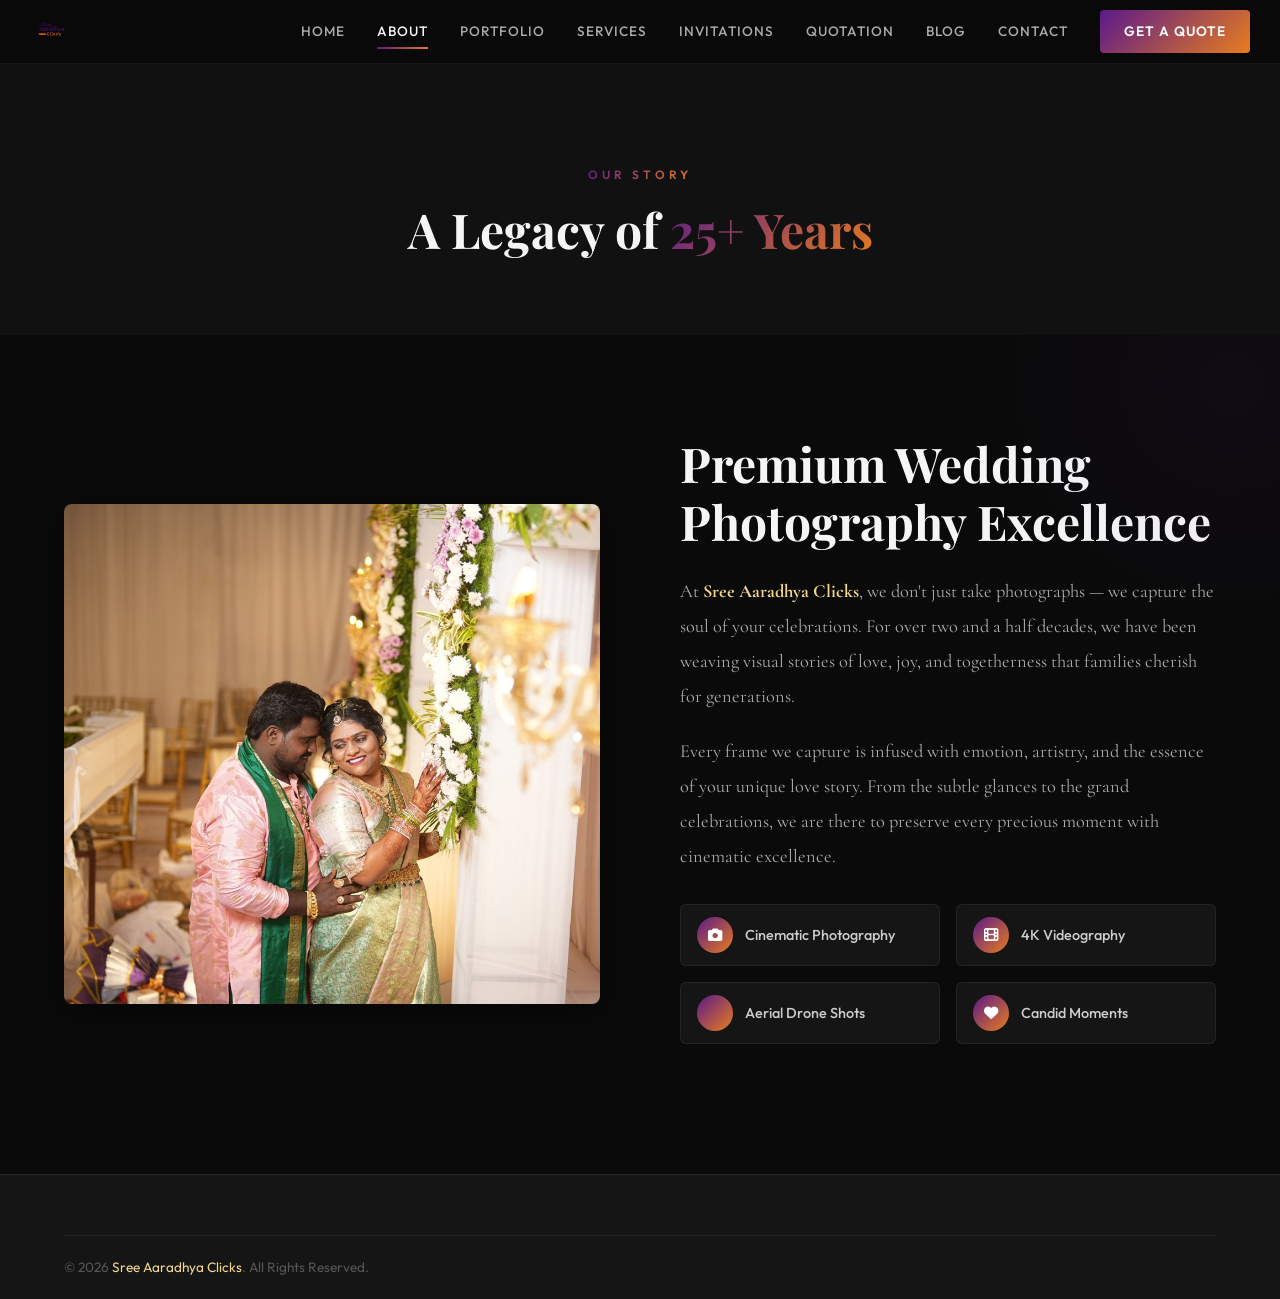
==== about/index.html @ 4684d549 "Initial commit" ====
<!DOCTYPE html>
<html lang="en">
<head>
  <meta charset="UTF-8">
  <meta name="viewport" content="width=device-width, initial-scale=1.0">
  <title>About Us | Sree Aaradhya Clicks</title>
  <link rel="shortcut icon" href="/assets/logo.png" type="image/png">
  <link rel="stylesheet" href="/styles.css">
  <link rel="stylesheet" href="https://cdnjs.cloudflare.com/ajax/libs/font-awesome/6.5.1/css/all.min.css">
</head>
<body>
  <nav class="navbar scrolled">
    <div class="nav-container">
      <a href="../index.html" class="nav-logo"><img src="../assets/logo.png" alt="Sree Aaradhya Clicks Logo"></a>
      <div class="nav-links">
        <a href="/index.html">Home</a>
        <a href="/about/index.html" class="active">About</a>
        <a href="/portfolio/index.html">Portfolio</a>
        <a href="/services/index.html">Services</a>
        <a href="/invitations/index.html">Invitations</a>
        <a href="/quotation/index.html">Quotation</a>
        <a href="/blog/index.html">Blog</a>
        <a href="/contact/index.html">Contact</a>
        <a href="/quotation/index.html" class="nav-cta">Get a Quote</a>
      </div>
    </div>
  </nav>

  <header class="section-hero" style="padding: 160px 0 60px; background: var(--black-light); text-align: center;">
    <div class="container">
      <span class="section-eyebrow">Our Story</span>
      <h1 class="section-title">A Legacy of <span class="gradient-text">25+ Years</span></h1>
    </div>
  </header>

  <section class="about" style="padding: 80px 0;">
    <div class="container">
      <div class="about-grid">
        <div class="about-image-wrapper">
          <div class="about-image"><img src="../assets/candid-moment.jpg" alt="Sree Aaradhya Clicks - About Us"></div>
        </div>
        <div class="about-content">
          <h2 class="section-title">Premium Wedding Photography Excellence</h2>
          <p class="about-text">At <strong style="color: var(--gold-light);">Sree Aaradhya Clicks</strong>, we don't just take photographs — we capture the soul of your celebrations. For over two and a half decades, we have been weaving visual stories of love, joy, and togetherness that families cherish for generations.</p>
          <p class="about-text">Every frame we capture is infused with emotion, artistry, and the essence of your unique love story. From the subtle glances to the grand celebrations, we are there to preserve every precious moment with cinematic excellence.</p>
          <div class="about-features">
            <div class="about-feature"><div class="about-feature-icon"><i class="fas fa-camera"></i></div><span>Cinematic Photography</span></div>
            <div class="about-feature"><div class="about-feature-icon"><i class="fas fa-film"></i></div><span>4K Videography</span></div>
            <div class="about-feature"><div class="about-feature-icon"><i class="fas fa-drone"></i></div><span>Aerial Drone Shots</span></div>
            <div class="about-feature"><div class="about-feature-icon"><i class="fas fa-heart"></i></div><span>Candid Moments</span></div>
          </div>
        </div>
      </div>
    </div>
  </section>

  <footer class="footer">
    <div class="container">
      <div class="footer-bottom">
        <p>&copy; 2026 <a href="../index.html">Sree Aaradhya Clicks</a>. All Rights Reserved.</p>
      </div>
    </div>
  </footer>
</body>
</html>
---- styles.css ----
/* ========================================
   SREE AARADHYA CLICKS - Premium Wedding Photography
   Design System & Styles
   ======================================== */

/* Google Fonts */
@import url('https://fonts.googleapis.com/css2?family=Playfair+Display:ital,wght@0,400;0,500;0,600;0,700;0,800;1,400;1,500;1,600&family=Cormorant+Garamond:ital,wght@0,300;0,400;0,500;0,600;0,700;1,300;1,400&family=Outfit:wght@100;200;300;400;500;600;700;800&display=swap');

/* ---- CSS Custom Properties ---- */
:root {
  /* Brand Colors - Purple + Orange Gradient */
  --purple-deep: #3a0e56;
  --purple-brand: #5b1a8a;
  --purple-light: #7b3aaf;
  --purple-glow: #9b59c5;
  --orange-brand: #e87c1e;
  --orange-light: #f5a623;
  --orange-glow: #ffbf47;
  --gold: #d4a843;
  --gold-light: #f0d78c;
  
  /* Neutral Palette */
  --black: #0a0a0a;
  --black-light: #111111;
  --dark-bg: #0d0d0d;
  --dark-card: #151515;
  --dark-card-hover: #1c1c1c;
  --dark-surface: #1a1a1a;
  --gray-900: #1f1f1f;
  --gray-800: #2a2a2a;
  --gray-700: #3a3a3a;
  --gray-600: #555555;
  --gray-400: #888888;
  --gray-300: #aaaaaa;
  --gray-200: #cccccc;
  --white: #f5f5f5;
  --white-pure: #ffffff;
  
  /* Gradients */
  --gradient-brand: linear-gradient(135deg, var(--purple-brand) 0%, var(--orange-brand) 100%);
  --gradient-brand-hover: linear-gradient(135deg, var(--purple-light) 0%, var(--orange-light) 100%);
  --gradient-gold: linear-gradient(135deg, var(--gold) 0%, var(--orange-light) 100%);
  --gradient-dark: linear-gradient(180deg, rgba(10,10,10,0) 0%, rgba(10,10,10,0.95) 100%);
  --gradient-overlay: linear-gradient(180deg, rgba(10,10,10,0.3) 0%, rgba(10,10,10,0.85) 100%);
  
  /* Typography */
  --font-display: 'Playfair Display', Georgia, serif;
  --font-elegant: 'Cormorant Garamond', Georgia, serif;
  --font-body: 'Outfit', 'Segoe UI', sans-serif;
  
  /* Spacing */
  --section-padding: 100px 0;
  --container-width: 1200px;
  --container-padding: 0 24px;
  
  /* Borders & Shadows */
  --border-subtle: 1px solid rgba(255,255,255,0.06);
  --border-gold: 1px solid rgba(212,168,67,0.3);
  --shadow-card: 0 8px 32px rgba(0,0,0,0.4);
  --shadow-glow-purple: 0 0 40px rgba(91,26,138,0.3);
  --shadow-glow-orange: 0 0 40px rgba(232,124,30,0.2);
  
  /* Transitions */
  --transition-fast: 0.2s cubic-bezier(0.4, 0, 0.2, 1);
  --transition-smooth: 0.4s cubic-bezier(0.4, 0, 0.2, 1);
  --transition-slow: 0.6s cubic-bezier(0.4, 0, 0.2, 1);
}

/* ---- Reset & Base ---- */
*, *::before, *::after {
  margin: 0;
  padding: 0;
  box-sizing: border-box;
}

html {
  scroll-behavior: smooth;
  scroll-padding-top: 80px;
  font-size: 16px;
}

body {
  font-family: var(--font-body);
  background-color: var(--black);
  color: var(--gray-300);
  line-height: 1.7;
  overflow-x: hidden;
  -webkit-font-smoothing: antialiased;
  -moz-osx-font-smoothing: grayscale;
}

img {
  max-width: 100%;
  height: auto;
  display: block;
}

a {
  text-decoration: none;
  color: inherit;
  transition: color var(--transition-fast);
}

ul, ol {
  list-style: none;
}

button {
  border: none;
  cursor: pointer;
  font-family: inherit;
  background: none;
}

/* ---- Utility Classes ---- */
.container {
  max-width: var(--container-width);
  margin: 0 auto;
  padding: var(--container-padding);
}

.section-header {
  text-align: center;
  margin-bottom: 60px;
}

.section-eyebrow {
  font-family: var(--font-body);
  font-size: 0.75rem;
  font-weight: 600;
  letter-spacing: 4px;
  text-transform: uppercase;
  background: var(--gradient-brand);
  -webkit-background-clip: text;
  -webkit-text-fill-color: transparent;
  background-clip: text;
  margin-bottom: 16px;
  display: inline-block;
}

.section-title {
  font-family: var(--font-display);
  font-size: clamp(2rem, 4vw, 3rem);
  font-weight: 700;
  color: var(--white);
  line-height: 1.2;
  margin-bottom: 16px;
}

.section-subtitle {
  font-family: var(--font-elegant);
  font-size: 1.2rem;
  color: var(--gray-400);
  max-width: 600px;
  margin: 0 auto;
  font-style: italic;
}

.gradient-text {
  background: var(--gradient-brand);
  -webkit-background-clip: text;
  -webkit-text-fill-color: transparent;
  background-clip: text;
}

/* ---- Buttons ---- */
.btn {
  display: inline-flex;
  align-items: center;
  gap: 8px;
  padding: 14px 36px;
  font-family: var(--font-body);
  font-size: 0.9rem;
  font-weight: 600;
  letter-spacing: 1px;
  text-transform: uppercase;
  border-radius: 4px;
  transition: all var(--transition-smooth);
  position: relative;
  overflow: hidden;
}

.btn::before {
  content: '';
  position: absolute;
  top: 0;
  left: -100%;
  width: 100%;
  height: 100%;
  background: linear-gradient(90deg, transparent, rgba(255,255,255,0.15), transparent);
  transition: left 0.5s ease;
}

.btn:hover::before {
  left: 100%;
}

.btn-primary {
  background: var(--gradient-brand);
  color: var(--white-pure);
  box-shadow: 0 4px 20px rgba(91,26,138,0.3);
}

.btn-primary:hover {
  background: var(--gradient-brand-hover);
  box-shadow: 0 6px 30px rgba(91,26,138,0.5);
  transform: translateY(-2px);
}

.btn-outline {
  border: 1px solid rgba(212,168,67,0.5);
  color: var(--gold-light);
  background: transparent;
}

.btn-outline:hover {
  border-color: var(--gold);
  background: rgba(212,168,67,0.1);
  transform: translateY(-2px);
}

.btn-gold {
  background: var(--gradient-gold);
  color: var(--black);
  font-weight: 700;
}

.btn-gold:hover {
  box-shadow: 0 6px 30px rgba(212,168,67,0.4);
  transform: translateY(-2px);
}

/* ---- Preloader ---- */
.preloader {
  position: fixed;
  top: 0;
  left: 0;
  width: 100%;
  height: 100%;
  background: var(--black);
  display: flex;
  flex-direction: column;
  align-items: center;
  justify-content: center;
  z-index: 10000;
  transition: opacity 0.6s ease, visibility 0.6s ease;
}

.preloader.hidden {
  opacity: 0;
  visibility: hidden;
}

.preloader-logo {
  width: 120px;
  height: auto;
  margin-bottom: 30px;
  animation: preloaderPulse 1.5s ease-in-out infinite;
  filter: brightness(0) invert(1); /* Makes the logo pure white */
}

.preloader-bar {
  width: 200px;
  height: 2px;
  background: var(--gray-800);
  border-radius: 2px;
  overflow: hidden;
}

.preloader-bar-fill {
  width: 0;
  height: 100%;
  background: var(--gradient-brand);
  border-radius: 2px;
  animation: preloaderFill 2s ease forwards;
}

@keyframes preloaderPulse {
  0%, 100% { opacity: 0.6; transform: scale(1); }
  50% { opacity: 1; transform: scale(1.05); }
}

@keyframes preloaderFill {
  to { width: 100%; }
}

/* ---- Navigation ---- */
.navbar {
  position: fixed;
  top: 0;
  left: 0;
  width: 100%;
  z-index: 1000;
  padding: 20px 0;
  transition: all var(--transition-smooth);
}

.navbar.scrolled {
  padding: 10px 0;
  background: rgba(10,10,10,0.95);
  backdrop-filter: blur(20px);
  -webkit-backdrop-filter: blur(20px);
  border-bottom: var(--border-subtle);
}

.nav-container {
  max-width: 1400px;
  margin: 0 auto;
  padding: 0 30px;
  display: flex;
  align-items: center;
  justify-content: space-between;
}

.nav-logo {
  display: flex;
  align-items: center;
  gap: 12px;
}

.nav-logo img {
  height: 50px;
  width: auto;
  transition: height var(--transition-smooth);
}

.navbar.scrolled .nav-logo img {
  height: 40px;
}

.nav-links {
  display: flex;
  align-items: center;
  gap: 32px;
}

.nav-links a {
  font-size: 0.85rem;
  font-weight: 500;
  letter-spacing: 1px;
  text-transform: uppercase;
  color: var(--gray-300);
  position: relative;
  padding: 4px 0;
}

.nav-links a::after {
  content: '';
  position: absolute;
  bottom: -2px;
  left: 0;
  width: 0;
  height: 2px;
  background: var(--gradient-brand);
  transition: width var(--transition-smooth);
}

.nav-links a:hover,
.nav-links a.active {
  color: var(--white);
}

.nav-links a:hover::after,
.nav-links a.active::after {
  width: 100%;
}

.nav-cta {
  padding: 10px 24px !important;
  background: var(--gradient-brand) !important;
  color: var(--white-pure) !important;
  border-radius: 4px !important;
  letter-spacing: 1px !important;
  font-weight: 600 !important;
}

.nav-cta::after {
  display: none !important;
}

.nav-cta:hover {
  box-shadow: 0 4px 20px rgba(91,26,138,0.4) !important;
}

/* Mobile Menu Toggle */
.nav-toggle {
  display: none;
  flex-direction: column;
  gap: 5px;
  padding: 4px;
  cursor: pointer;
  z-index: 1001;
}

.nav-toggle span {
  display: block;
  width: 28px;
  height: 2px;
  background: var(--white);
  transition: all var(--transition-fast);
  border-radius: 2px;
}

.nav-toggle.active span:nth-child(1) {
  transform: rotate(45deg) translate(5px, 5px);
}

.nav-toggle.active span:nth-child(2) {
  opacity: 0;
}

.nav-toggle.active span:nth-child(3) {
  transform: rotate(-45deg) translate(5px, -5px);
}

/* ---- Hero Section ---- */
.hero {
  position: relative;
  width: 100%;
  height: 100vh;
  min-height: 700px;
  display: flex;
  align-items: center;
  justify-content: center;
  overflow: hidden;
}

.hero-bg {
  position: absolute;
  top: 0;
  left: 0;
  width: 100%;
  height: 100%;
  z-index: 0;
}

.hero-bg img {
  width: 100%;
  height: 100%;
  object-fit: cover;
  filter: brightness(0.4);
  animation: heroZoom 20s ease-in-out infinite alternate;
}

@keyframes heroZoom {
  0% { transform: scale(1); }
  100% { transform: scale(1.08); }
}

.hero-overlay {
  position: absolute;
  top: 0;
  left: 0;
  width: 100%;
  height: 100%;
  background: var(--gradient-overlay);
  z-index: 1;
}

.hero-particles {
  position: absolute;
  top: 0;
  left: 0;
  width: 100%;
  height: 100%;
  z-index: 2;
  pointer-events: none;
}

.particle {
  position: absolute;
  width: 3px;
  height: 3px;
  background: var(--gold-light);
  border-radius: 50%;
  opacity: 0;
  animation: particleFloat 8s ease-in-out infinite;
}

@keyframes particleFloat {
  0% { opacity: 0; transform: translateY(100vh) scale(0); }
  20% { opacity: 0.6; }
  80% { opacity: 0.3; }
  100% { opacity: 0; transform: translateY(-20px) scale(1); }
}

.hero-content {
  position: relative;
  z-index: 3;
  text-align: center;
  max-width: 800px;
  padding: 0 24px;
}

.hero-logo {
  width: 180px;
  margin-bottom: 30px;
  animation: fadeInDown 1s ease 0.5s backwards;
  filter: brightness(0) invert(1);
}

.hero-tagline {
  font-family: var(--font-elegant);
  font-size: clamp(1rem, 2vw, 1.3rem);
  letter-spacing: 6px;
  text-transform: uppercase;
  color: var(--gold-light);
  margin-bottom: 20px;
  animation: fadeInDown 1s ease 0.5s backwards;
}

.hero-title {
  font-family: var(--font-display);
  font-size: clamp(2.5rem, 6vw, 4.5rem);
  font-weight: 700;
  color: var(--white-pure);
  line-height: 1.15;
  margin-bottom: 12px;
  animation: fadeInUp 1s ease 0.7s backwards;
}

.hero-title .highlight {
  background: var(--gradient-brand);
  -webkit-background-clip: text;
  -webkit-text-fill-color: transparent;
  background-clip: text;
}

.hero-experience {
  font-family: var(--font-body);
  font-size: 1.1rem;
  color: var(--gray-300);
  margin-bottom: 40px;
  animation: fadeInUp 1s ease 0.9s backwards;
}

.hero-experience strong {
  color: var(--orange-light);
  font-weight: 700;
}

.hero-buttons {
  display: flex;
  align-items: center;
  justify-content: center;
  gap: 20px;
  flex-wrap: wrap;
  animation: fadeInUp 1s ease 1.1s backwards;
}

.hero-scroll {
  position: absolute;
  bottom: 40px;
  left: 50%;
  transform: translateX(-50%);
  z-index: 3;
  display: flex;
  flex-direction: column;
  align-items: center;
  gap: 8px;
  animation: fadeInUp 1s ease 1.5s backwards;
}

.hero-scroll span {
  font-size: 0.7rem;
  letter-spacing: 3px;
  text-transform: uppercase;
  color: var(--gray-400);
}

.scroll-line {
  width: 1px;
  height: 40px;
  background: var(--gray-700);
  position: relative;
  overflow: hidden;
}

.scroll-line::after {
  content: '';
  position: absolute;
  top: -100%;
  left: 0;
  width: 100%;
  height: 50%;
  background: var(--gradient-brand);
  animation: scrollLine 2s ease infinite;
}

@keyframes scrollLine {
  0% { top: -50%; }
  100% { top: 100%; }
}

/* ---- Highlights Bar ---- */
.highlights {
  position: relative;
  padding: 60px 0;
  background: var(--dark-card);
  border-top: var(--border-subtle);
  border-bottom: var(--border-subtle);
}

.highlights-grid {
  display: grid;
  grid-template-columns: repeat(4, 1fr);
  gap: 30px;
}

.highlight-item {
  text-align: center;
  padding: 20px;
  position: relative;
}

.highlight-item:not(:last-child)::after {
  content: '';
  position: absolute;
  right: 0;
  top: 20%;
  height: 60%;
  width: 1px;
  background: linear-gradient(180deg, transparent, var(--gray-700), transparent);
}

.highlight-number {
  font-family: var(--font-display);
  font-size: 2.8rem;
  font-weight: 800;
  background: var(--gradient-brand);
  -webkit-background-clip: text;
  -webkit-text-fill-color: transparent;
  background-clip: text;
  line-height: 1;
  margin-bottom: 8px;
}

.highlight-label {
  font-size: 0.85rem;
  font-weight: 500;
  color: var(--gray-400);
  text-transform: uppercase;
  letter-spacing: 2px;
}

/* ---- About Section ---- */
.about {
  padding: var(--section-padding);
  position: relative;
  overflow: hidden;
}

.about::before {
  content: '';
  position: absolute;
  top: -200px;
  right: -200px;
  width: 500px;
  height: 500px;
  background: radial-gradient(circle, rgba(91,26,138,0.08) 0%, transparent 70%);
  pointer-events: none;
}

.about-grid {
  display: grid;
  grid-template-columns: 1fr 1fr;
  gap: 80px;
  align-items: center;
}

.about-image-wrapper {
  position: relative;
}

.about-image {
  border-radius: 8px;
  overflow: hidden;
  position: relative;
  box-shadow: var(--shadow-card);
}

.about-image img {
  width: 100%;
  height: 500px;
  object-fit: cover;
  transition: transform var(--transition-slow);
}

.about-image:hover img {
  transform: scale(1.03);
}

.about-image-accent {
  position: absolute;
  bottom: -20px;
  right: -20px;
  width: 200px;
  height: 200px;
  border: 2px solid rgba(212,168,67,0.3);
  border-radius: 8px;
  z-index: -1;
}

.about-content {
  padding: 20px 0;
}

.about-content .section-eyebrow {
  text-align: left;
}

.about-content .section-title {
  text-align: left;
  margin-bottom: 24px;
}

.about-text {
  font-family: var(--font-elegant);
  font-size: 1.15rem;
  color: var(--gray-300);
  line-height: 1.9;
  margin-bottom: 20px;
}

.about-features {
  display: grid;
  grid-template-columns: 1fr 1fr;
  gap: 16px;
  margin: 30px 0;
}

.about-feature {
  display: flex;
  align-items: center;
  gap: 12px;
  padding: 12px 16px;
  background: var(--dark-card);
  border-radius: 6px;
  border: var(--border-subtle);
}

.about-feature-icon {
  width: 36px;
  height: 36px;
  display: flex;
  align-items: center;
  justify-content: center;
  border-radius: 50%;
  background: var(--gradient-brand);
  color: var(--white-pure);
  font-size: 0.9rem;
  flex-shrink: 0;
}

.about-feature span {
  font-size: 0.9rem;
  font-weight: 500;
  color: var(--gray-200);
}

/* ---- Portfolio / Gallery Section ---- */
.portfolio {
  padding: var(--section-padding);
  background: var(--dark-bg);
}

.portfolio-filters {
  display: flex;
  align-items: center;
  justify-content: center;
  gap: 12px;
  margin-bottom: 50px;
  flex-wrap: wrap;
}

.filter-btn {
  padding: 10px 28px;
  font-size: 0.85rem;
  font-weight: 500;
  letter-spacing: 1px;
  text-transform: uppercase;
  color: var(--gray-400);
  border: 1px solid var(--gray-700);
  border-radius: 4px;
  transition: all var(--transition-smooth);
  cursor: pointer;
}

.filter-btn:hover {
  color: var(--white);
  border-color: var(--gray-600);
}

.filter-btn.active {
  background: var(--gradient-brand);
  color: var(--white-pure);
  border-color: transparent;
}

.portfolio-grid {
  display: grid;
  grid-template-columns: repeat(3, 1fr);
  gap: 20px;
}

.portfolio-item {
  position: relative;
  border-radius: 8px;
  overflow: hidden;
  cursor: pointer;
  aspect-ratio: 4/3;
  group: true;
}

.portfolio-item img {
  width: 100%;
  height: 100%;
  object-fit: cover;
  transition: transform var(--transition-slow), filter var(--transition-smooth);
}

.portfolio-item:hover img {
  transform: scale(1.08);
  filter: brightness(0.7);
}

.portfolio-item-overlay {
  position: absolute;
  bottom: 0;
  left: 0;
  right: 0;
  padding: 30px 20px 20px;
  background: linear-gradient(0deg, rgba(0,0,0,0.9) 0%, transparent 100%);
  transform: translateY(100%);
  transition: transform var(--transition-smooth);
}

.portfolio-item:hover .portfolio-item-overlay {
  transform: translateY(0);
}

.portfolio-item-overlay h4 {
  font-family: var(--font-display);
  font-size: 1.1rem;
  color: var(--white);
  margin-bottom: 4px;
}

.portfolio-item-overlay p {
  font-size: 0.8rem;
  color: var(--gold-light);
  text-transform: uppercase;
  letter-spacing: 2px;
}

.portfolio-zoom {
  position: absolute;
  top: 50%;
  left: 50%;
  transform: translate(-50%, -50%) scale(0);
  width: 50px;
  height: 50px;
  display: flex;
  align-items: center;
  justify-content: center;
  background: var(--gradient-brand);
  border-radius: 50%;
  color: var(--white-pure);
  font-size: 1.2rem;
  transition: transform var(--transition-smooth);
  opacity: 0;
}

.portfolio-item:hover .portfolio-zoom {
  transform: translate(-50%, -50%) scale(1);
  opacity: 1;
}

/* ---- Services Section ---- */
.services {
  padding: var(--section-padding);
  position: relative;
}

.services::before {
  content: '';
  position: absolute;
  bottom: -200px;
  left: -200px;
  width: 500px;
  height: 500px;
  background: radial-gradient(circle, rgba(232,124,30,0.06) 0%, transparent 70%);
  pointer-events: none;
}

.services-grid {
  display: grid;
  grid-template-columns: repeat(3, 1fr);
  gap: 24px;
}

.service-card {
  background: var(--dark-card);
  border: var(--border-subtle);
  border-radius: 12px;
  padding: 40px 30px;
  text-align: center;
  transition: all var(--transition-smooth);
  position: relative;
  overflow: hidden;
}

.service-card::before {
  content: '';
  position: absolute;
  top: 0;
  left: 0;
  width: 100%;
  height: 3px;
  background: var(--gradient-brand);
  transform: scaleX(0);
  transition: transform var(--transition-smooth);
}

.service-card:hover::before {
  transform: scaleX(1);
}

.service-card:hover {
  background: var(--dark-card-hover);
  transform: translateY(-8px);
  box-shadow: var(--shadow-card);
  border-color: rgba(91,26,138,0.2);
}

.service-icon {
  width: 60px;
  height: 60px;
  margin: 0 auto 20px;
  display: flex;
  align-items: center;
  justify-content: center;
  border-radius: 12px;
  background: linear-gradient(135deg, rgba(91,26,138,0.15), rgba(232,124,30,0.15));
  font-size: 1.5rem;
  transition: all var(--transition-smooth);
}

.service-card:hover .service-icon {
  background: var(--gradient-brand);
  transform: scale(1.1);
}

.service-card h3 {
  font-family: var(--font-display);
  font-size: 1.2rem;
  color: var(--white);
  margin-bottom: 12px;
}

.service-card p {
  font-size: 0.9rem;
  color: var(--gray-400);
  line-height: 1.6;
}

/* ---- Invitations Section ---- */
.invitations {
  padding: var(--section-padding);
  background: var(--dark-bg);
}

.invitations-grid {
  display: grid;
  grid-template-columns: repeat(3, 1fr);
  gap: 30px;
}

.invitation-card {
  position: relative;
  border-radius: 12px;
  overflow: hidden;
  background: var(--dark-card);
  border: var(--border-subtle);
  transition: all var(--transition-smooth);
}

.invitation-card:hover {
  transform: translateY(-8px);
  box-shadow: var(--shadow-card);
}

.invitation-image {
  height: 250px;
  overflow: hidden;
  position: relative;
}

.invitation-image::after {
  content: '';
  position: absolute;
  bottom: 0;
  left: 0;
  width: 100%;
  height: 50%;
  background: linear-gradient(transparent, var(--dark-card));
}

.invitation-image img {
  width: 100%;
  height: 100%;
  object-fit: cover;
  transition: transform var(--transition-slow);
}

.invitation-card:hover .invitation-image img {
  transform: scale(1.05);
}

.invitation-content {
  padding: 24px;
  text-align: center;
}

.invitation-content h3 {
  font-family: var(--font-display);
  font-size: 1.3rem;
  color: var(--white);
  margin-bottom: 10px;
}

.invitation-content p {
  font-size: 0.9rem;
  color: var(--gray-400);
  margin-bottom: 20px;
}

/* ---- Photo Frames Section ---- */
.frames {
  padding: var(--section-padding);
}

.frames-grid {
  display: grid;
  grid-template-columns: repeat(4, 1fr);
  gap: 24px;
}

.frame-card {
  background: var(--dark-card);
  border: var(--border-subtle);
  border-radius: 12px;
  overflow: hidden;
  transition: all var(--transition-smooth);
  text-align: center;
}

.frame-card:hover {
  transform: translateY(-6px);
  box-shadow: var(--shadow-card);
  border-color: rgba(212,168,67,0.3);
}

.frame-preview {
  height: 220px;
  display: flex;
  align-items: center;
  justify-content: center;
  padding: 30px;
  background: linear-gradient(135deg, rgba(91,26,138,0.05), rgba(232,124,30,0.05));
  position: relative;
}

.frame-mock {
  width: 120px;
  height: 150px;
  border: 8px solid;
  border-radius: 4px;
  display: flex;
  align-items: center;
  justify-content: center;
  font-size: 0.7rem;
  color: var(--gray-600);
  transition: all var(--transition-smooth);
  position: relative;
  overflow: hidden;
}

.frame-mock::before {
  content: '📷';
  font-size: 2rem;
  opacity: 0.3;
}

.frame-mock.gold-frame {
  border-color: var(--gold);
  box-shadow: inset 0 0 0 2px rgba(212,168,67,0.3), 0 4px 20px rgba(212,168,67,0.1);
}

.frame-mock.silver-frame {
  border-color: #c0c0c0;
  box-shadow: inset 0 0 0 2px rgba(192,192,192,0.3), 0 4px 20px rgba(192,192,192,0.1);
}

.frame-mock.wood-frame {
  border-color: #8B4513;
  box-shadow: inset 0 0 0 2px rgba(139,69,19,0.3), 0 4px 20px rgba(139,69,19,0.1);
}

.frame-mock.modern-frame {
  border-color: var(--gray-600);
  border-width: 3px;
  box-shadow: 0 4px 20px rgba(0,0,0,0.3);
}

.frame-card:hover .frame-mock {
  transform: scale(1.05);
}

.frame-info {
  padding: 20px;
}

.frame-info h4 {
  font-family: var(--font-display);
  font-size: 1.05rem;
  color: var(--white);
  margin-bottom: 6px;
}

.frame-info p {
  font-size: 0.85rem;
  color: var(--gray-400);
}

/* ---- Testimonials Section ---- */
.testimonials {
  padding: var(--section-padding);
  background: var(--dark-bg);
  position: relative;
  overflow: hidden;
}

.testimonials::before {
  content: '"';
  position: absolute;
  top: 60px;
  left: 50%;
  transform: translateX(-50%);
  font-family: var(--font-display);
  font-size: 20rem;
  color: rgba(91,26,138,0.04);
  line-height: 1;
  pointer-events: none;
}

.testimonials-slider {
  position: relative;
  max-width: 800px;
  margin: 0 auto;
  overflow: hidden;
}

.testimonial-track {
  display: flex;
  transition: transform var(--transition-slow);
}

.testimonial-card {
  min-width: 100%;
  padding: 0 20px;
  text-align: center;
}

.testimonial-stars {
  display: flex;
  justify-content: center;
  gap: 4px;
  margin-bottom: 24px;
  color: var(--orange-light);
  font-size: 1.2rem;
}

.testimonial-text {
  font-family: var(--font-elegant);
  font-size: 1.4rem;
  color: var(--gray-200);
  line-height: 1.8;
  margin-bottom: 30px;
  font-style: italic;
}

.testimonial-author {
  display: flex;
  flex-direction: column;
  align-items: center;
  gap: 6px;
}

.testimonial-author strong {
  font-family: var(--font-body);
  font-size: 1rem;
  font-weight: 600;
  color: var(--white);
}

.testimonial-author span {
  font-size: 0.85rem;
  color: var(--gold-light);
}

.testimonial-controls {
  display: flex;
  align-items: center;
  justify-content: center;
  gap: 16px;
  margin-top: 40px;
}

.testimonial-btn {
  width: 44px;
  height: 44px;
  display: flex;
  align-items: center;
  justify-content: center;
  border: 1px solid var(--gray-700);
  border-radius: 50%;
  color: var(--gray-400);
  font-size: 1.1rem;
  transition: all var(--transition-fast);
  cursor: pointer;
}

.testimonial-btn:hover {
  border-color: var(--gold);
  color: var(--gold);
  background: rgba(212,168,67,0.1);
}

.testimonial-dots {
  display: flex;
  gap: 8px;
}

.testimonial-dot {
  width: 8px;
  height: 8px;
  border-radius: 50%;
  background: var(--gray-700);
  cursor: pointer;
  transition: all var(--transition-fast);
}

.testimonial-dot.active {
  background: var(--gradient-brand);
  width: 24px;
  border-radius: 4px;
}

/* ---- Blog Section ---- */
.blog {
  padding: var(--section-padding);
}

.blog-grid {
  display: grid;
  grid-template-columns: repeat(3, 1fr);
  gap: 30px;
}

.blog-card {
  background: var(--dark-card);
  border: var(--border-subtle);
  border-radius: 12px;
  overflow: hidden;
  transition: all var(--transition-smooth);
}

.blog-card:hover {
  transform: translateY(-8px);
  box-shadow: var(--shadow-card);
}

.blog-image {
  height: 220px;
  overflow: hidden;
  position: relative;
}

.blog-image img {
  width: 100%;
  height: 100%;
  object-fit: cover;
  transition: transform var(--transition-slow);
}

.blog-card:hover .blog-image img {
  transform: scale(1.05);
}

.blog-date {
  position: absolute;
  top: 16px;
  left: 16px;
  background: var(--gradient-brand);
  color: var(--white-pure);
  padding: 6px 14px;
  border-radius: 4px;
  font-size: 0.75rem;
  font-weight: 600;
  letter-spacing: 1px;
}

.blog-content {
  padding: 24px;
}

.blog-tag {
  font-size: 0.75rem;
  font-weight: 600;
  text-transform: uppercase;
  letter-spacing: 2px;
  color: var(--gold-light);
  margin-bottom: 12px;
  display: inline-block;
}

.blog-content h3 {
  font-family: var(--font-display);
  font-size: 1.15rem;
  color: var(--white);
  margin-bottom: 10px;
  line-height: 1.4;
}

.blog-content p {
  font-size: 0.9rem;
  color: var(--gray-400);
  line-height: 1.6;
  margin-bottom: 16px;
}

.blog-link {
  font-size: 0.85rem;
  font-weight: 600;
  color: var(--orange-light);
  text-transform: uppercase;
  letter-spacing: 1px;
  display: inline-flex;
  align-items: center;
  gap: 6px;
  transition: gap var(--transition-fast);
}

.blog-link:hover {
  gap: 12px;
  color: var(--orange-brand);
}

/* ---- Enquiry / Contact Section ---- */
.enquiry {
  padding: var(--section-padding);
  background: var(--dark-bg);
  position: relative;
  overflow: hidden;
}

.enquiry::before {
  content: '';
  position: absolute;
  top: 50%;
  left: 50%;
  transform: translate(-50%, -50%);
  width: 600px;
  height: 600px;
  background: radial-gradient(circle, rgba(91,26,138,0.06) 0%, transparent 60%);
  pointer-events: none;
}

.enquiry-grid {
  display: grid;
  grid-template-columns: 1fr 1fr;
  gap: 60px;
  align-items: start;
}

.enquiry-info {
  padding: 20px 0;
}

.enquiry-info .section-title {
  text-align: left;
}

.enquiry-info .section-subtitle {
  text-align: left;
  margin: 0 0 30px;
}

.contact-details {
  display: flex;
  flex-direction: column;
  gap: 20px;
  margin-bottom: 40px;
}

.contact-item {
  display: flex;
  align-items: center;
  gap: 16px;
}

.contact-icon {
  width: 48px;
  height: 48px;
  display: flex;
  align-items: center;
  justify-content: center;
  border-radius: 12px;
  background: linear-gradient(135deg, rgba(91,26,138,0.15), rgba(232,124,30,0.15));
  font-size: 1.2rem;
  flex-shrink: 0;
}

.contact-item-text h4 {
  font-size: 0.95rem;
  font-weight: 600;
  color: var(--white);
  margin-bottom: 2px;
}

.contact-item-text p {
  font-size: 0.9rem;
  color: var(--gray-400);
}

.social-links {
  display: flex;
  gap: 12px;
}

.social-link {
  width: 44px;
  height: 44px;
  display: flex;
  align-items: center;
  justify-content: center;
  border: 1px solid var(--gray-700);
  border-radius: 50%;
  color: var(--gray-400);
  font-size: 1.1rem;
  transition: all var(--transition-fast);
}

.social-link:hover {
  border-color: var(--purple-brand);
  color: var(--white);
  background: var(--gradient-brand);
  transform: translateY(-3px);
}

.enquiry-form {
  background: var(--dark-card);
  border: var(--border-subtle);
  border-radius: 16px;
  padding: 40px;
}

.enquiry-form h3 {
  font-family: var(--font-display);
  font-size: 1.5rem;
  color: var(--white);
  margin-bottom: 24px;
  text-align: center;
}

.form-group {
  margin-bottom: 18px;
}

.form-row {
  display: grid;
  grid-template-columns: 1fr 1fr;
  gap: 18px;
}

.form-group label {
  display: block;
  font-size: 0.85rem;
  font-weight: 500;
  color: var(--gray-300);
  margin-bottom: 6px;
  letter-spacing: 0.5px;
}

.form-group input,
.form-group select,
.form-group textarea {
  width: 100%;
  padding: 12px 16px;
  background: var(--gray-900);
  border: 1px solid var(--gray-700);
  border-radius: 8px;
  color: var(--white);
  font-family: var(--font-body);
  font-size: 0.95rem;
  transition: all var(--transition-fast);
  outline: none;
}

.form-group input:focus,
.form-group select:focus,
.form-group textarea:focus {
  border-color: var(--purple-brand);
  box-shadow: 0 0 0 3px rgba(91,26,138,0.15);
}

.form-group textarea {
  min-height: 120px;
  resize: vertical;
}

.form-group input::placeholder,
.form-group textarea::placeholder {
  color: var(--gray-600);
}

.form-submit {
  width: 100%;
  margin-top: 8px;
}

/* ---- Map Section ---- */
.map-section {
  height: 400px;
  background: var(--dark-card);
  position: relative;
  overflow: hidden;
}

.map-placeholder {
  width: 100%;
  height: 100%;
  display: flex;
  align-items: center;
  justify-content: center;
  background: linear-gradient(135deg, var(--dark-card) 0%, var(--gray-900) 100%);
  color: var(--gray-600);
  font-size: 1rem;
}

/* ---- Footer ---- */
.footer {
  padding: 60px 0 0;
  background: var(--dark-card);
  border-top: var(--border-subtle);
}

.footer-grid {
  display: grid;
  grid-template-columns: 2fr 1fr 1fr 1fr;
  gap: 40px;
  padding-bottom: 40px;
}

.footer-brand {
  max-width: 300px;
}

.footer-logo {
  height: 60px;
  margin-bottom: 16px;
  filter: brightness(0) invert(1); /* Makes the logo pure white */
}

.footer-brand p {
  font-size: 0.9rem;
  color: var(--gray-400);
  line-height: 1.7;
  margin-bottom: 20px;
}

.footer-column h4 {
  font-family: var(--font-display);
  font-size: 1.05rem;
  color: var(--white);
  margin-bottom: 20px;
  position: relative;
  padding-bottom: 10px;
}

.footer-column h4::after {
  content: '';
  position: absolute;
  bottom: 0;
  left: 0;
  width: 30px;
  height: 2px;
  background: var(--gradient-brand);
}

.footer-column ul {
  display: flex;
  flex-direction: column;
  gap: 10px;
}

.footer-column a {
  font-size: 0.9rem;
  color: var(--gray-400);
  transition: all var(--transition-fast);
  display: inline-flex;
  align-items: center;
  gap: 6px;
}

.footer-column a:hover {
  color: var(--white);
  padding-left: 6px;
}

.footer-bottom {
  border-top: var(--border-subtle);
  padding: 20px 0;
  display: flex;
  align-items: center;
  justify-content: space-between;
}

.footer-bottom p {
  font-size: 0.85rem;
  color: var(--gray-600);
}

.footer-bottom a {
  color: var(--gold-light);
}

/* ---- WhatsApp Float Button ---- */
.whatsapp-float {
  position: fixed;
  bottom: 30px;
  right: 30px;
  width: 60px;
  height: 60px;
  background: #25D366;
  border-radius: 50%;
  display: flex;
  align-items: center;
  justify-content: center;
  color: var(--white-pure);
  font-size: 1.8rem;
  box-shadow: 0 4px 20px rgba(37,211,102,0.4);
  z-index: 999;
  transition: all var(--transition-fast);
  cursor: pointer;
  animation: whatsappPulse 2s ease infinite;
}

.whatsapp-float:hover {
  transform: scale(1.1);
  box-shadow: 0 6px 30px rgba(37,211,102,0.6);
}

@keyframes whatsappPulse {
  0%, 100% { box-shadow: 0 4px 20px rgba(37,211,102,0.4); }
  50% { box-shadow: 0 4px 30px rgba(37,211,102,0.6), 0 0 0 10px rgba(37,211,102,0.1); }
}

/* ---- Lightbox ---- */
.lightbox {
  position: fixed;
  top: 0;
  left: 0;
  width: 100%;
  height: 100%;
  background: rgba(0,0,0,0.95);
  z-index: 9999;
  display: none;
  align-items: center;
  justify-content: center;
  opacity: 0;
  transition: opacity var(--transition-smooth);
}

.lightbox.active {
  display: flex;
  opacity: 1;
}

.lightbox img {
  max-width: 85%;
  max-height: 85vh;
  object-fit: contain;
  border-radius: 8px;
  box-shadow: 0 0 60px rgba(0,0,0,0.5);
}

.lightbox-close {
  position: absolute;
  top: 30px;
  right: 30px;
  width: 50px;
  height: 50px;
  display: flex;
  align-items: center;
  justify-content: center;
  font-size: 1.5rem;
  color: var(--white);
  background: rgba(255,255,255,0.1);
  border-radius: 50%;
  cursor: pointer;
  transition: all var(--transition-fast);
}

.lightbox-close:hover {
  background: rgba(255,255,255,0.2);
  transform: rotate(90deg);
}

/* ---- Scroll Reveal Animations ---- */
.reveal {
  opacity: 0;
  transform: translateY(40px);
  transition: opacity 0.8s ease, transform 0.8s ease;
}

.reveal.visible {
  opacity: 1;
  transform: translateY(0);
}

.reveal-left {
  opacity: 0;
  transform: translateX(-40px);
  transition: opacity 0.8s ease, transform 0.8s ease;
}

.reveal-left.visible {
  opacity: 1;
  transform: translateX(0);
}

.reveal-right {
  opacity: 0;
  transform: translateX(40px);
  transition: opacity 0.8s ease, transform 0.8s ease;
}

.reveal-right.visible {
  opacity: 1;
  transform: translateX(0);
}

/* ---- Keyframes ---- */
@keyframes fadeInDown {
  from { opacity: 0; transform: translateY(-30px); }
  to { opacity: 1; transform: translateY(0); }
}

@keyframes fadeInUp {
  from { opacity: 0; transform: translateY(30px); }
  to { opacity: 1; transform: translateY(0); }
}

/* ---- Package Cards ---- */
.packages-grid {
  display: grid;
  grid-template-columns: repeat(3, 1fr);
  gap: 30px;
  margin-top: 50px;
}

.package-card {
  background: var(--dark-card);
  border: var(--border-subtle);
  border-radius: 16px;
  overflow: hidden;
  transition: all var(--transition-smooth);
  position: relative;
}

.package-card.featured {
  border-color: rgba(212,168,67,0.4);
  transform: scale(1.03);
}

.package-card.featured::before {
  content: 'Most Popular';
  position: absolute;
  top: 20px;
  right: -30px;
  background: var(--gradient-gold);
  color: var(--black);
  padding: 6px 40px;
  font-size: 0.75rem;
  font-weight: 700;
  text-transform: uppercase;
  letter-spacing: 1px;
  transform: rotate(45deg);
  z-index: 2;
}

.package-card:hover {
  transform: translateY(-8px);
  box-shadow: var(--shadow-card);
}

.package-card.featured:hover {
  transform: scale(1.03) translateY(-8px);
}

.package-header {
  padding: 30px;
  text-align: center;
  border-bottom: var(--border-subtle);
}

.package-header h3 {
  font-family: var(--font-display);
  font-size: 1.4rem;
  color: var(--white);
  margin-bottom: 8px;
}

.package-header .package-desc {
  font-size: 0.9rem;
  color: var(--gray-400);
}

.package-body {
  padding: 30px;
}

.package-features {
  display: flex;
  flex-direction: column;
  gap: 14px;
  margin-bottom: 30px;
}

.package-feature {
  display: flex;
  align-items: center;
  gap: 10px;
  font-size: 0.9rem;
  color: var(--gray-300);
}

.package-feature .check {
  color: var(--orange-light);
  font-weight: bold;
}

.package-cta {
  width: 100%;
  text-align: center;
}

/* ---- Responsive Design ---- */
@media (max-width: 1024px) {
  .highlights-grid { grid-template-columns: repeat(2, 1fr); }
  .highlight-item:nth-child(2)::after { display: none; }
  .about-grid { grid-template-columns: 1fr; gap: 40px; }
  .portfolio-grid { grid-template-columns: repeat(2, 1fr); }
  .services-grid { grid-template-columns: repeat(2, 1fr); }
  .invitations-grid { grid-template-columns: repeat(2, 1fr); }
  .frames-grid { grid-template-columns: repeat(2, 1fr); }
  .blog-grid { grid-template-columns: repeat(2, 1fr); }
  .enquiry-grid { grid-template-columns: 1fr; }
  .footer-grid { grid-template-columns: repeat(2, 1fr); }
  .packages-grid { grid-template-columns: 1fr 1fr; }
  .package-card.featured { transform: scale(1); }
  .package-card.featured:hover { transform: translateY(-8px); }
}

/* ==============================
   MOBILE — 768px and below
   ============================== */
@media (max-width: 768px) {
  :root {
    --section-padding: 60px 0;
    --container-padding: 0 20px;
  }

  /* --- Navbar --- */
  .navbar { padding: 14px 0; }
  .navbar.scrolled { padding: 10px 0; }

  .nav-container { padding: 0 20px; }

  .nav-logo img { height: 42px; }
  .navbar.scrolled .nav-logo img { height: 36px; }

  .nav-links {
    position: fixed;
    top: 0;
    right: -100%;
    width: 75vw;
    max-width: 300px;
    height: 100vh;
    background: rgba(10,10,10,0.98);
    backdrop-filter: blur(24px);
    -webkit-backdrop-filter: blur(24px);
    flex-direction: column;
    justify-content: center;
    align-items: flex-start;
    gap: 8px;
    padding: 80px 36px 40px;
    transition: right 0.4s cubic-bezier(0.4, 0, 0.2, 1);
    border-left: 1px solid rgba(91,26,138,0.3);
    box-shadow: -20px 0 60px rgba(0,0,0,0.5);
  }
  .nav-links.active { right: 0; }

  .nav-links a {
    font-size: 1.1rem;
    font-weight: 500;
    letter-spacing: 1px;
    padding: 12px 0;
    width: 100%;
    border-bottom: 1px solid rgba(255,255,255,0.05);
  }
  .nav-links a:last-of-type { border-bottom: none; }

  .nav-cta {
    margin-top: 16px !important;
    padding: 14px 28px !important;
    border-radius: 8px !important;
    text-align: center !important;
    width: 100% !important;
    display: block !important;
    font-size: 1rem !important;
  }
  .nav-toggle { display: flex; }

  /* --- Hero --- */
  .hero { height: 100svh; min-height: 620px; }

  .hero-logo {
    width: 130px;
    margin-bottom: 18px;
  }

  .hero-tagline {
    font-size: 0.8rem;
    letter-spacing: 4px;
    margin-bottom: 14px;
  }

  .hero-title {
    font-size: clamp(1.9rem, 7.5vw, 2.8rem);
    margin-bottom: 10px;
  }

  .hero-experience {
    font-size: 1rem;
    margin-bottom: 30px;
  }

  .hero-buttons {
    flex-direction: column;
    align-items: center;
    gap: 14px;
    width: 100%;
  }

  .hero-buttons .btn {
    width: 100%;
    max-width: 300px;
    justify-content: center;
    padding: 15px 24px;
    font-size: 0.9rem;
    border-radius: 8px;
  }

  /* --- Highlights Bar --- */
  .highlights { padding: 40px 0; }

  .highlights-grid {
    grid-template-columns: repeat(2, 1fr);
    gap: 0;
  }

  .highlight-item {
    padding: 24px 16px;
    border-right: 1px solid rgba(255,255,255,0.05);
    border-bottom: 1px solid rgba(255,255,255,0.05);
  }

  .highlight-item:nth-child(2n) { border-right: none; }
  .highlight-item:nth-child(3),
  .highlight-item:nth-child(4) { border-bottom: none; }
  .highlight-item::after { display: none; }

  .highlight-number { font-size: 2.2rem; }
  .highlight-label { font-size: 0.75rem; letter-spacing: 1.5px; }

  /* --- Section Headers --- */
  .section-header { margin-bottom: 36px; }
  .section-title { font-size: clamp(1.6rem, 5vw, 2.2rem); }
  .section-subtitle { font-size: 1rem; }

  /* --- About --- */
  .about-grid { grid-template-columns: 1fr; gap: 30px; }

  .about-image img { height: 280px; border-radius: 12px; }
  .about-image-accent { display: none; }

  .about-content { padding: 0; }
  .about-content .section-title,
  .about-content .section-eyebrow { text-align: left; }

  .about-text { font-size: 1rem; line-height: 1.8; }

  .about-features {
    grid-template-columns: 1fr 1fr;
    gap: 10px;
    margin: 20px 0;
  }

  .about-feature {
    flex-direction: column;
    text-align: center;
    padding: 14px 10px;
    gap: 8px;
  }

  .about-feature span { font-size: 0.82rem; }

  /* --- Portfolio --- */
  .portfolio-filters {
    gap: 8px;
    flex-wrap: nowrap;
    overflow-x: auto;
    justify-content: flex-start;
    padding-bottom: 8px;
    -webkit-overflow-scrolling: touch;
    scrollbar-width: none;
  }
  .portfolio-filters::-webkit-scrollbar { display: none; }

  .filter-btn {
    padding: 9px 18px;
    font-size: 0.78rem;
    white-space: nowrap;
    flex-shrink: 0;
    border-radius: 20px;
  }

  .portfolio-grid {
    grid-template-columns: repeat(2, 1fr);
    gap: 12px;
  }

  /* Show overlay always on mobile (no hover) */
  .portfolio-item-overlay { transform: translateY(0); }
  .portfolio-zoom { display: none; }

  /* --- Services --- */
  .services-grid {
    grid-template-columns: 1fr;
    gap: 16px;
  }

  .service-card {
    padding: 28px 22px;
    display: flex;
    align-items: center;
    text-align: left;
    gap: 18px;
  }

  .service-icon {
    margin: 0;
    flex-shrink: 0;
    width: 52px;
    height: 52px;
    border-radius: 12px;
  }

  .service-card h3 { font-size: 1.05rem; margin-bottom: 6px; }
  .service-card p { font-size: 0.88rem; }

  /* --- Invitations --- */
  .invitations-grid { grid-template-columns: 1fr; gap: 20px; }
  .invitation-image { height: 200px; }

  /* --- Frames --- */
  .frames-grid { grid-template-columns: repeat(2, 1fr); gap: 14px; }
  .frame-preview { height: 160px; padding: 20px; }
  .frame-mock { width: 90px; height: 110px; }

  /* --- Testimonials --- */
  .testimonial-text { font-size: 1.05rem; padding: 0 8px; }
  .testimonials::before { font-size: 10rem; }

  /* --- Blog --- */
  .blog-grid { grid-template-columns: 1fr; gap: 20px; }
  .blog-image { height: 200px; }

  /* --- Enquiry Form --- */
  .enquiry-grid { grid-template-columns: 1fr; gap: 36px; }
  .enquiry-info .section-title,
  .enquiry-info .section-eyebrow { text-align: left; }
  .enquiry-info .section-subtitle { margin: 0 0 24px; text-align: left; }

  .enquiry-form { padding: 28px 20px; border-radius: 12px; }
  .enquiry-form h3 { font-size: 1.3rem; margin-bottom: 20px; }

  .form-row { grid-template-columns: 1fr; gap: 14px; }
  .form-group { margin-bottom: 14px; }

  .contact-details { gap: 16px; margin-bottom: 28px; }
  .contact-icon { width: 42px; height: 42px; font-size: 1rem; border-radius: 10px; }

  /* --- Map --- */
  .map-section { height: 280px; }

  /* --- Footer --- */
  .footer { padding: 44px 0 0; }
  .footer-grid { grid-template-columns: 1fr; gap: 28px; padding-bottom: 32px; }
  .footer-brand { max-width: 100%; }
  .footer-logo { height: 50px; }
  .footer-bottom {
    flex-direction: column;
    gap: 8px;
    text-align: center;
    padding: 16px 0;
  }
  .footer-bottom p { font-size: 0.8rem; }

  /* --- WhatsApp --- */
  .whatsapp-float {
    bottom: 20px;
    right: 16px;
    width: 54px;
    height: 54px;
    font-size: 1.6rem;
  }
}

/* ==============================
   SMALL MOBILE — 480px and below
   ============================== */
@media (max-width: 480px) {
  :root { --container-padding: 0 16px; }

  .hero-logo { width: 110px; }
  .hero-tagline { font-size: 0.72rem; letter-spacing: 3px; }
  .hero-title { font-size: clamp(1.7rem, 7vw, 2.2rem); }

  .highlights-grid { grid-template-columns: repeat(2, 1fr); }

  .about-features { grid-template-columns: repeat(2, 1fr); }

  .portfolio-grid { grid-template-columns: 1fr; gap: 14px; }

  .service-card { flex-direction: column; text-align: center; }
  .service-icon { margin: 0 auto; }

  .frames-grid { grid-template-columns: repeat(2, 1fr); }

  .section-eyebrow { font-size: 0.7rem; letter-spacing: 3px; }

  .btn { padding: 13px 22px; font-size: 0.85rem; }

  .social-link { width: 40px; height: 40px; font-size: 1rem; }

  .testimonial-text { font-size: 1rem; }

  .nav-links { width: 85vw; padding: 80px 28px 40px; }
  .nav-links a { font-size: 1rem; }
}

/* ==============================
   TINY SCREENS — 360px and below
   ============================== */
@media (max-width: 360px) {
  .hero-title { font-size: 1.6rem; }
  .hero-logo { width: 95px; }
  .highlight-number { font-size: 1.9rem; }
  .section-title { font-size: 1.5rem; }
}
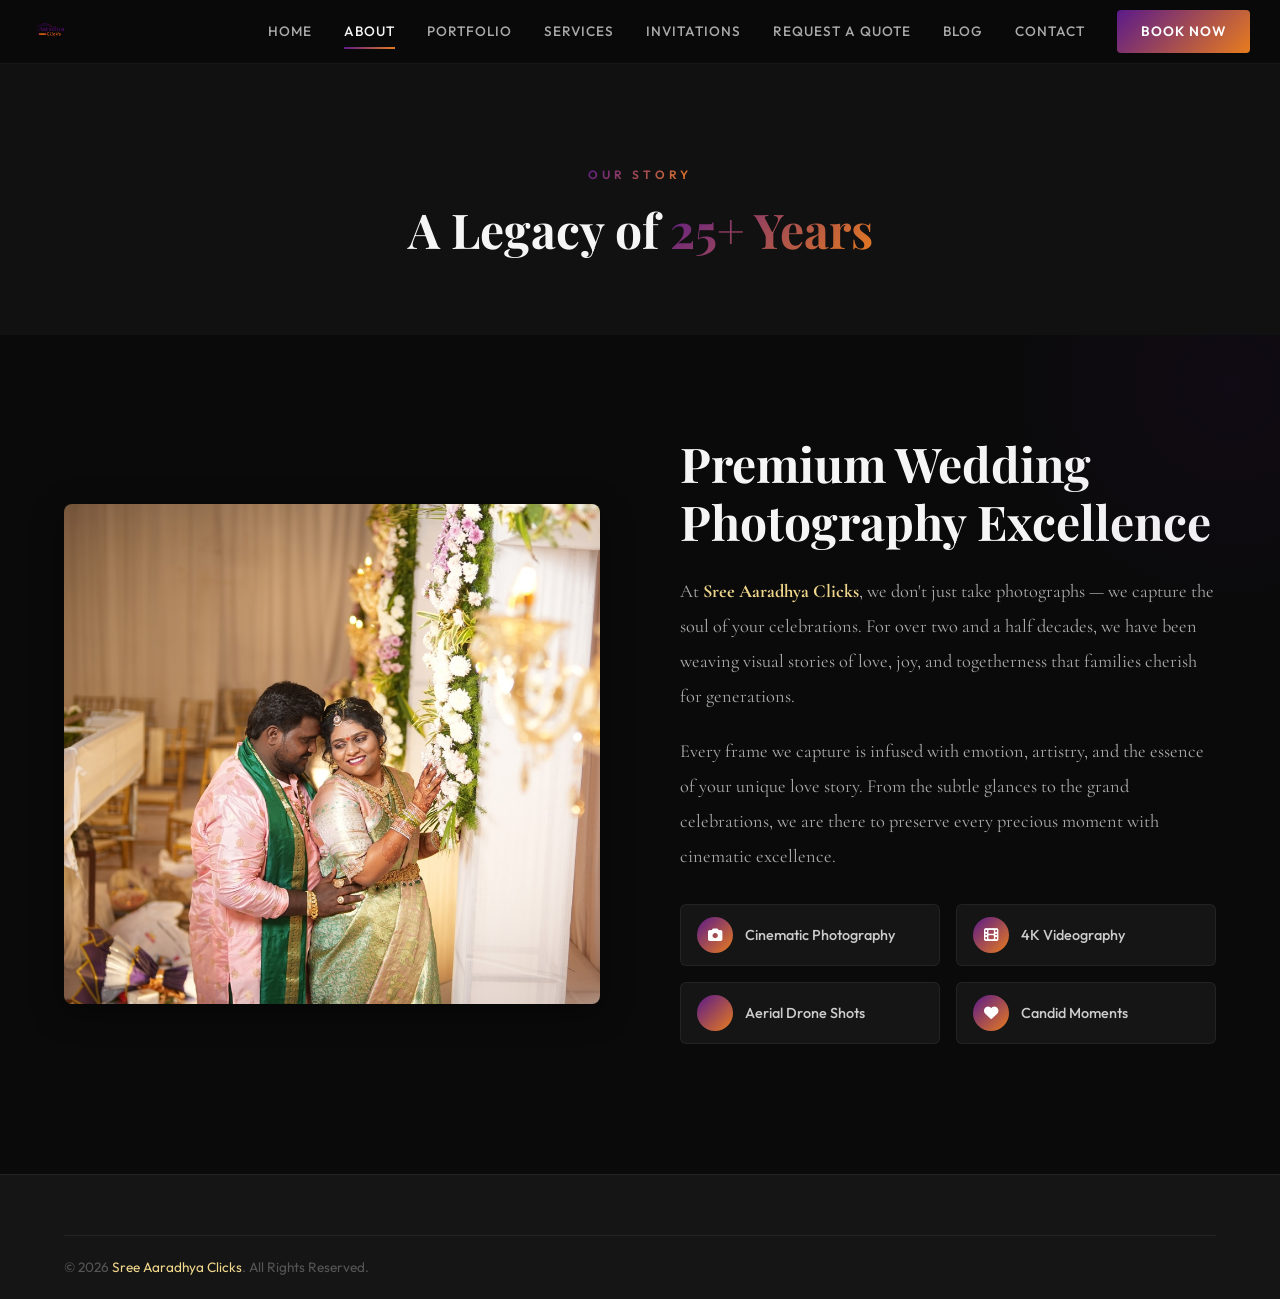
==== commit 335f6448: "feat: add interactive request a quote page" ====
--- a/about/index.html
+++ b/about/index.html
@@ -18,10 +18,10 @@
         <a href="/portfolio/index.html">Portfolio</a>
         <a href="/services/index.html">Services</a>
         <a href="/invitations/index.html">Invitations</a>
-        <a href="/quotation/index.html">Quotation</a>
+        <a href="/request-a-quote/index.html">Request a Quote</a>
         <a href="/blog/index.html">Blog</a>
         <a href="/contact/index.html">Contact</a>
-        <a href="/quotation/index.html" class="nav-cta">Get a Quote</a>
+        <a href="/request-a-quote/index.html" class="nav-cta">Book Now</a>
       </div>
     </div>
   </nav>
